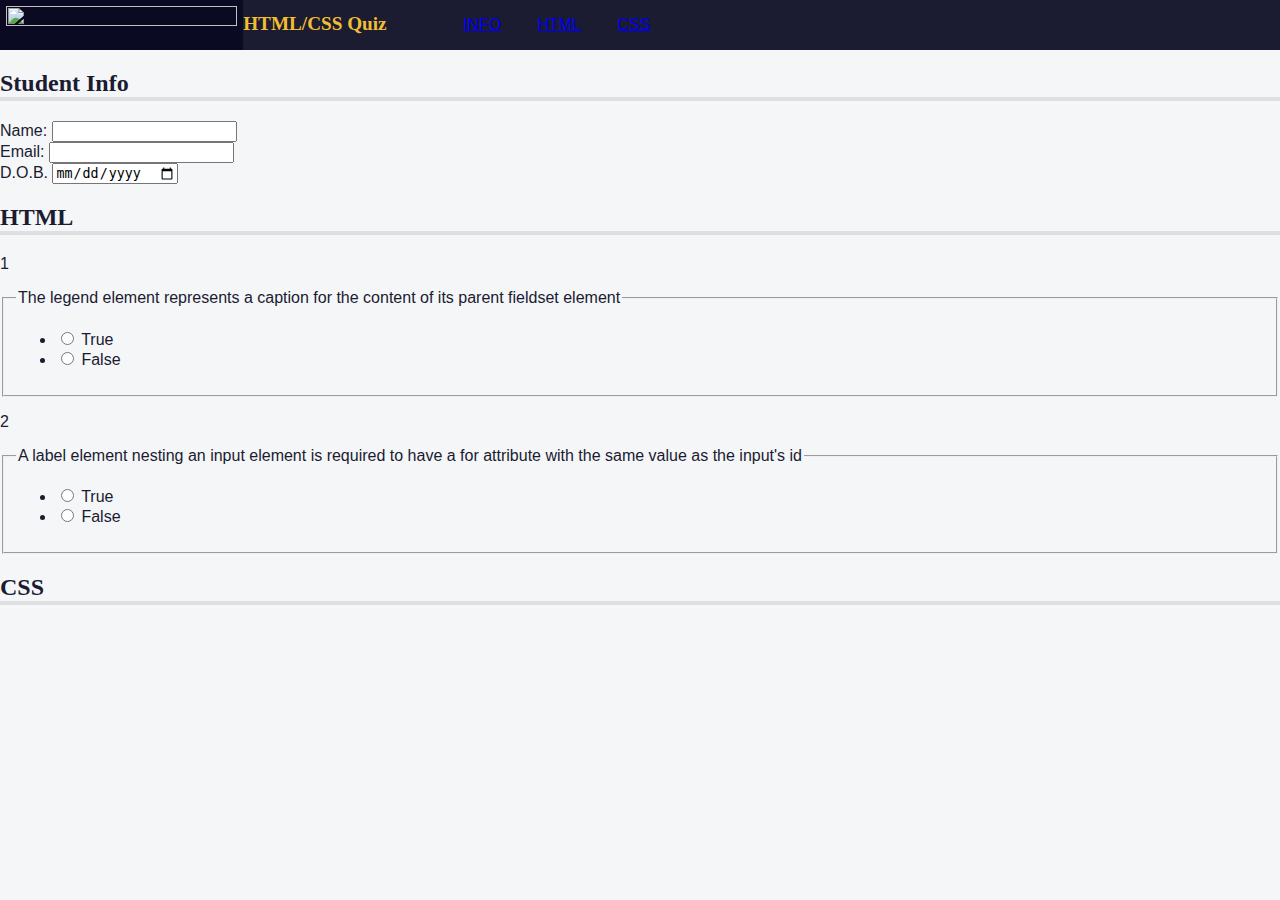
==== accecibility/index.html @ d0e7ba48 "segundo commit" ====
<!DOCTYPE html>
<html lang="en">
  <head>
    <meta charset="UTF-8" />
    <meta name="viewport" content="width=device-width, initial-scale=1.0" />
    <meta name="description" content="freeCodeCamp Accessibility Quiz practice project" />
    <title>Accessibility Quiz</title>
    <link rel="stylesheet" href="styles.css" />
  </head>
  <body>
    <header>
      <img id="logo" src="https://cdn.freecodecamp.org/platform/universal/fcc_primary.svg">
      <h1>HTML/CSS Quiz</h1>
      <nav>
        <ul>
          <li><a href="#student-info">INFO</a></li>
          <li><a href="#html-questions">HTML</a></li>
          <li><a href="#css-questions">CSS</a></li>
        </ul>
      </nav>
    </header>
    <main>
      <form method="post" action="https://freecodecamp.org/practice-project/accessibility-quiz">
        <section role="region" aria-labelledby="student-info">
          <h2 id="student-info">Student Info</h2>
          <div class="info">
            <label for="student-name">Name:</label>
            <input type="text" name="student-name" id="student-name" />
          </div>
          <div class="info">
            <label for="student-email">Email:</label>
            <input type="email" name="student-email" id="student-email" />
          </div>
          <div class="info">
            <label for="birth-date">D.O.B.<span class="sr-only">(Date of Birth)</span></label>
            <input type="date" name="birth-date" id="birth-date" />
          </div>
        </section>
        <section role="region" aria-labelledby="html-questions">
          <h2 id="html-questions">HTML</h2>
          <div class="question-block">
            <p>1</p>
            <fieldset class="question" name="html-question-one">
              <legend>
                The legend element represents a caption for the content of its
                parent fieldset element
              </legend>
              <ul class="answers-list">
                <li>
                  <label for="q1-a1">
                    <input type="radio" id="q1-a1" value="true" />
                    True
                  </label>
                </li>
                <li>
                  <label for="q1-a2">
                    <input type="radio" id="q1-a2" value="false" />
                    False
                  </label>
                </li>
              </ul>
            </fieldset>
          </div>
          <div class="question-block">
            <p>2</p>
            <fieldset class="question" name="html-question-two">
              <legend>
                A label element nesting an input element is required to have a
                for attribute with the same value as the input's id
              </legend>
              <ul class="answers-list">
                <li>
                  <label for="q2-a1">
                    <input type="radio" id="q2-a1" value="true" name="q1-answer" />
                    True
                  </label>
                </li>
                <li>
                  <label for="q2-a2">
                    <input type="radio" id="q2-a2" value="false" name="q1-answer" />
                    False
                  </label>
                </li>
              </ul>
            </fieldset>
          </div>
        </section>
        <section role="region" aria-labelledby="css-questions">
          <h2 id="css-questions">CSS</h2>
        </section>
      </form>
    </main>
  </body>
</html>
---- accecibility/styles.css ----
body {
    background: #f5f6f7;
    color: #1b1b32;
    font-family: Helvetica;
    margin: 0;
  }
  
  header {
    width: 100%;
    height: 50px;
    background-color: #1b1b32;
    display: flex;
  }
  
  #logo {
    width: max(100px, 18vw);
    background-color: #0a0a23;
    aspect-ratio: 35 / 4;
    padding: 0.4rem;
  }
  
  h1 {
    color: #f1be32;
    font-size: min(5vw, 1.2em);
  }
  
  nav {
    width: 50%;
    max-width: 300px;
    height: 50px;
  }
  
  nav > ul {
    display: flex;
    justify-content: space-evenly;
  }
  
  h1,
  h2 {
    font-family: Verdana, Tahoma;
  }
  
  h2 {
    border-bottom: 4px solid #dfdfe2;
  }
  
  .sr-only {
    position: absolute;
    width: 1px;
    height: 1px;
    padding: 0;
    margin: -1px;
    overflow: hidden;
    clip: rect(0, 0, 0, 0);
    white-space: nowrap;
    border: 0;
  }
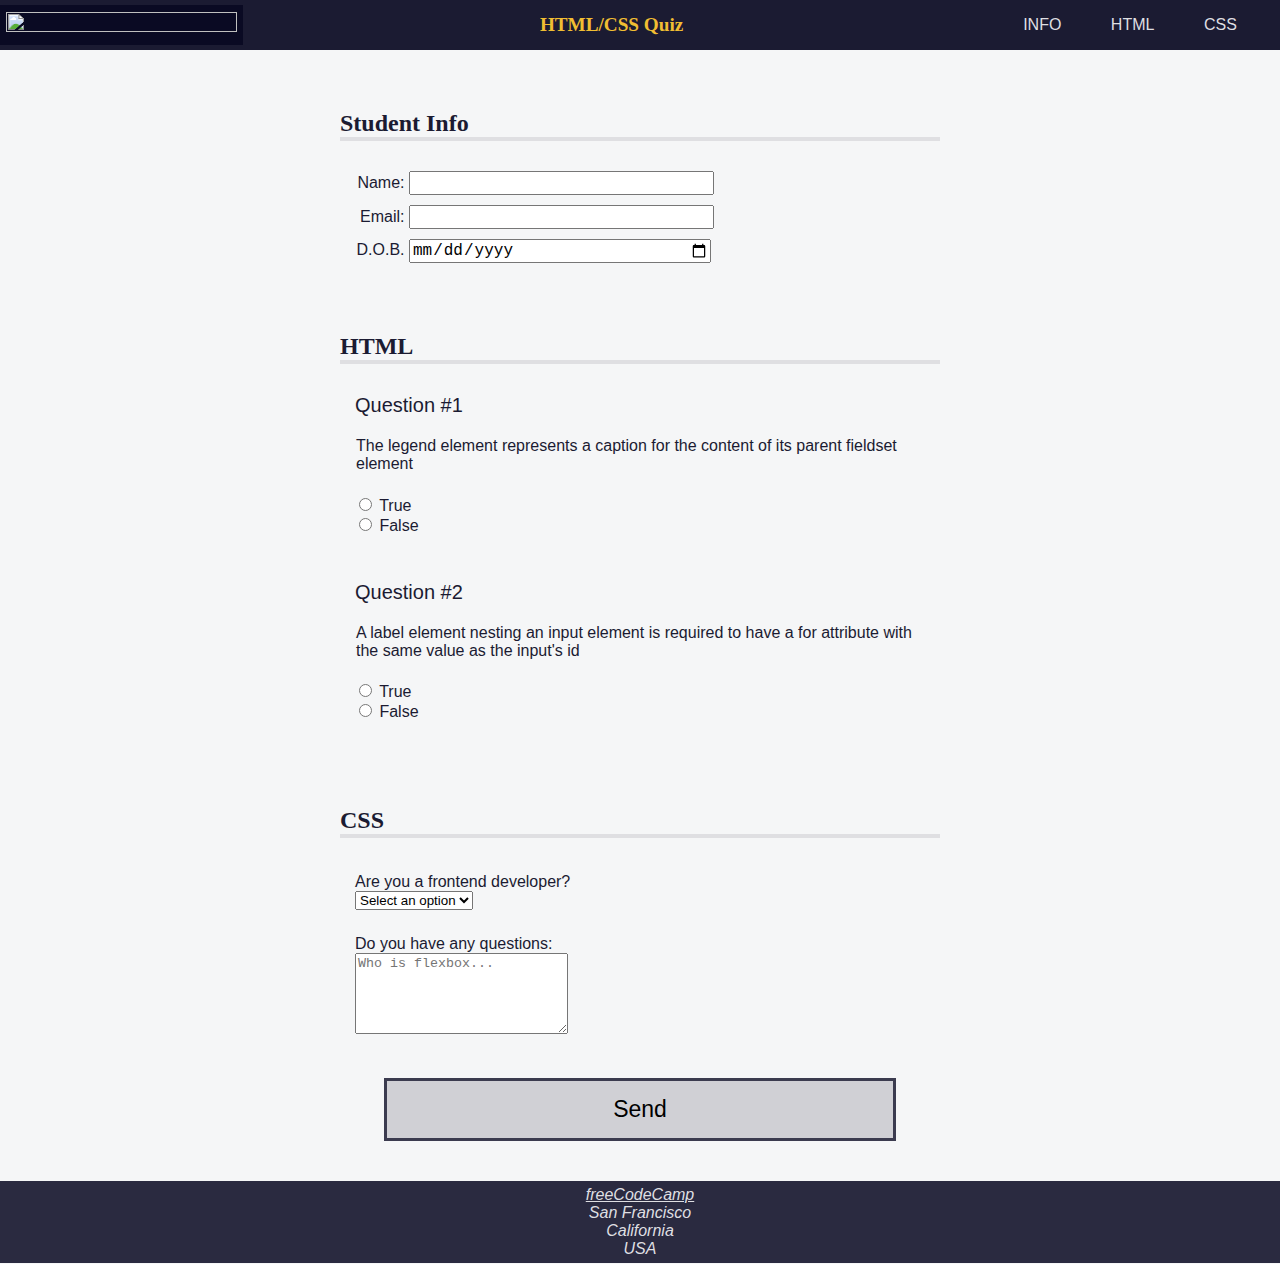
==== commit c202ecac: "dias de estudo" ====
--- a/accecibility/index.html
+++ b/accecibility/index.html
@@ -48,13 +48,13 @@
               <ul class="answers-list">
                 <li>
                   <label for="q1-a1">
-                    <input type="radio" id="q1-a1" value="true" />
+                    <input type="radio" id="q1-a1" name="q1" value="true" />
                     True
                   </label>
                 </li>
                 <li>
                   <label for="q1-a2">
-                    <input type="radio" id="q1-a2" value="false" />
+                    <input type="radio" id="q1-a2" name="q1" value="false" />
                     False
                   </label>
                 </li>
@@ -71,13 +71,13 @@
               <ul class="answers-list">
                 <li>
                   <label for="q2-a1">
-                    <input type="radio" id="q2-a1" value="true" name="q1-answer" />
+                    <input type="radio" id="q2-a1" name="q2" value="true" />
                     True
                   </label>
                 </li>
                 <li>
                   <label for="q2-a2">
-                    <input type="radio" id="q2-a2" value="false" name="q1-answer" />
+                    <input type="radio" id="q2-a2" name="q2" value="false" />
                     False
                   </label>
                 </li>
@@ -87,8 +87,35 @@
         </section>
         <section role="region" aria-labelledby="css-questions">
           <h2 id="css-questions">CSS</h2>
+          <div class="formrow">
+            <div class="question-block">
+              <label for="customer">Are you a frontend developer?</label>
+            </div>
+            <div class="answer">
+              <select name="customer" id="customer" required>
+                <option value="">Select an option</option>
+                <option value="yes">Yes</option>
+                <option value="no">No</option>
+              </select>
+            </div>
+            <div class="question-block">
+              <label for="css-questions">Do you have any questions:</label>
+            </div>
+            <div class="answer">
+              <textarea id="css-questions" name="css-questions" rows="5" cols="24" placeholder="Who is flexbox..."></textarea>
+            </div>
+          </div>
         </section>
+        <button type="submit">Send</button>
       </form>
     </main>
+    <footer>
+      <address>
+        <a href="https://freecodecamp.org">freeCodeCamp</a><br />
+        San Francisco<br />
+        California<br />
+        USA
+      </address>
+    </footer>
   </body>
 </html>
--- a/accecibility/styles.css
+++ b/accecibility/styles.css
@@ -1,58 +1,185 @@
+@media (prefers-reduced-motion: no-preference) {
+  * {
+    scroll-behavior: smooth;
+  }
+}
+
 body {
-    background: #f5f6f7;
-    color: #1b1b32;
-    font-family: Helvetica;
-    margin: 0;
-  }
-  
-  header {
-    width: 100%;
-    height: 50px;
-    background-color: #1b1b32;
-    display: flex;
-  }
-  
-  #logo {
-    width: max(100px, 18vw);
-    background-color: #0a0a23;
-    aspect-ratio: 35 / 4;
-    padding: 0.4rem;
-  }
-  
-  h1 {
-    color: #f1be32;
-    font-size: min(5vw, 1.2em);
-  }
-  
-  nav {
-    width: 50%;
-    max-width: 300px;
-    height: 50px;
-  }
-  
-  nav > ul {
-    display: flex;
-    justify-content: space-evenly;
-  }
-  
-  h1,
-  h2 {
-    font-family: Verdana, Tahoma;
-  }
-  
-  h2 {
-    border-bottom: 4px solid #dfdfe2;
-  }
-  
-  .sr-only {
-    position: absolute;
-    width: 1px;
-    height: 1px;
-    padding: 0;
-    margin: -1px;
-    overflow: hidden;
-    clip: rect(0, 0, 0, 0);
-    white-space: nowrap;
-    border: 0;
-  }
-  +  background: #f5f6f7;
+  color: #1b1b32;
+  font-family: Helvetica;
+  margin: 0;
+}
+
+header {
+  width: 100%;
+  height: 50px;
+  background-color: #1b1b32;
+  display: flex;
+  justify-content: space-between;
+  align-items: center;
+  position: fixed;
+  top: 0;
+}
+
+#logo {
+  width: max(100px, 18vw);
+  background-color: #0a0a23;
+  aspect-ratio: 35 / 4;
+  padding: 0.4rem;
+}
+
+h1 {
+  color: #f1be32;
+  font-size: min(5vw, 1.2em);
+  text-align: center;
+}
+
+nav {
+  width: 50%;
+  max-width: 300px;
+  height: 50px;
+}
+
+nav > ul {
+  display: flex;
+  justify-content: space-evenly;
+  flex-wrap: wrap;
+  align-items: center;
+  padding-inline-start: 0;
+  margin-block: 0;
+  height: 100%;
+}
+
+nav > ul > li {
+  color: #dfdfe2;
+  margin: 0 0.2rem;
+  padding: 0.2rem;
+  display: block;
+}
+
+nav > ul > li:hover {
+  background-color: #dfdfe2;
+  color: #1b1b32;
+  cursor: pointer;
+}
+
+li > a {
+  color: inherit;
+  text-decoration: none;
+}
+
+main {
+  padding-top: 50px;
+}
+
+section {
+  width: 80%;
+  margin: 0 auto 10px auto;
+  max-width: 600px;
+}
+
+h1,
+h2 {
+  font-family: Verdana, Tahoma;
+}
+
+h2 {
+  border-bottom: 4px solid #dfdfe2;
+  margin-top: 0px;
+  padding-top: 60px;
+}
+
+.info {
+  padding: 10px 0 0 5px;
+}
+
+.formrow {
+  margin-top: 30px;
+  padding: 0px 15px;
+}
+
+input {
+  font-size: 16px;
+}
+
+.info label, .info input {
+  display: inline-block;
+}
+
+.info input {
+  width: 50%;
+  text-align: left;
+}
+
+.info label {
+  width: 10%;
+  min-width: 55px;
+  text-align: right;
+}
+
+.question-block {
+  text-align: left;
+  display: block;
+  width: 100%;
+  margin-top: 20px;
+  padding-top: 5px;
+}
+
+p {
+  margin-top: 5px;
+  padding-left: 15px;
+  font-size: 20px;
+}
+
+p::before {
+  content: "Question #";
+}
+
+.question {
+  border: none;
+  padding-bottom: 0;
+}
+
+.answers-list {
+  list-style: none;
+  padding: 0;
+}
+
+button {
+  display: block;
+  margin: 40px auto;
+  width: 40%;
+  padding: 15px;
+  font-size: 23px;
+  background: #d0d0d5;
+  border: 3px solid #3b3b4f;
+}
+
+footer {
+  background-color: #2a2a40;
+  display: flex;
+  justify-content: center;
+}
+
+footer,
+footer a {
+  color: #dfdfe2;
+}
+
+address {
+  text-align: center;
+  padding: 0.3em;
+}
+
+.sr-only {
+  position: absolute;
+  width: 1px;
+  height: 1px;
+  padding: 0;
+  margin: -1px;
+  overflow: hidden;
+  clip: rect(0, 0, 0, 0);
+  white-space: nowrap;
+  border: 0;
+}
